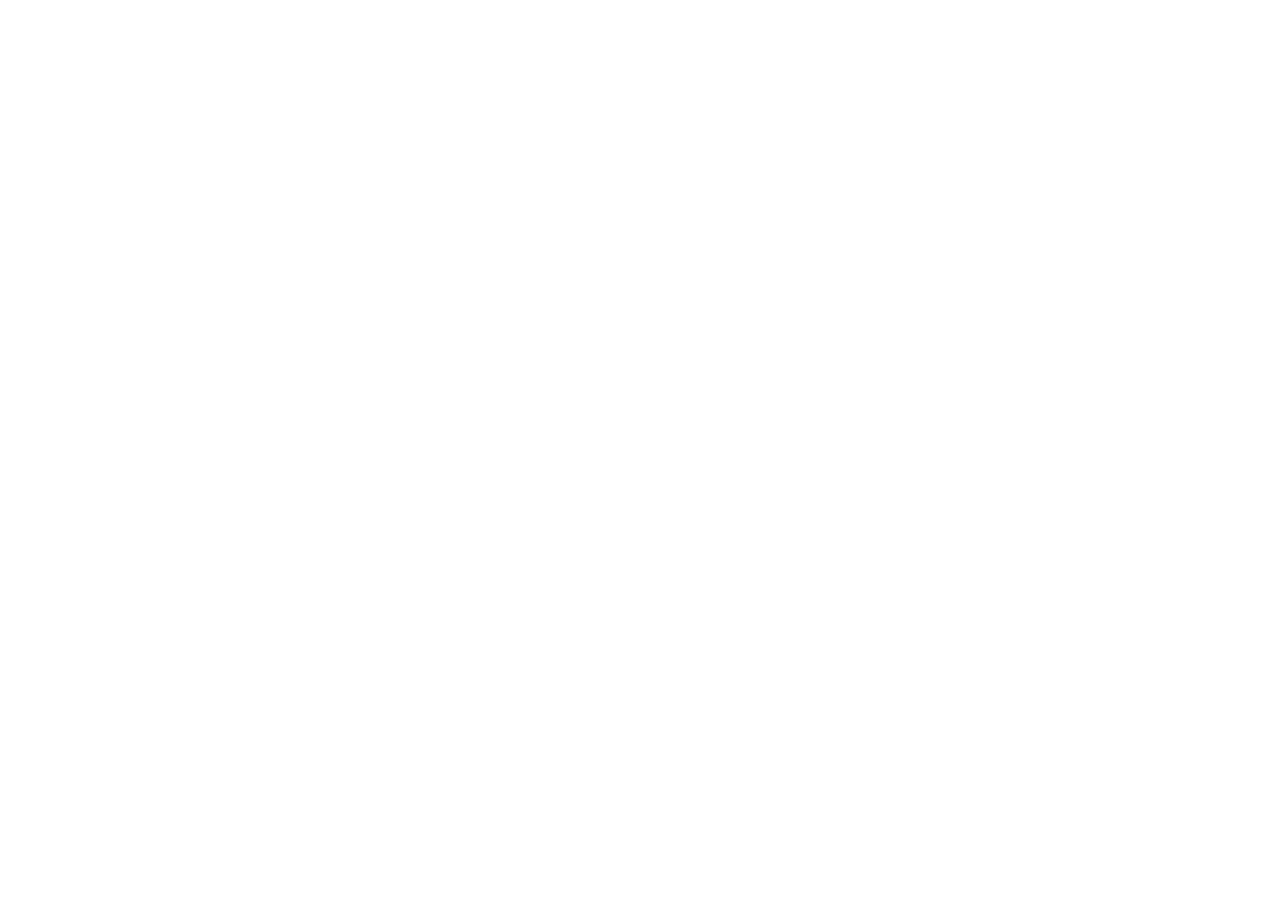
==== bonus 2/index.html @ e83457f0 "Creazione file bonus 2 con idea" ====
<!DOCTYPE html>
<html lang="en">
    <head>
        <meta charset="UTF-8">
        <meta http-equiv="X-UA-Compatible" content="IE=edge">
        <meta name="viewport" content="width=device-width, initial-scale=1.0">
        <title>12 Bool Bonus2</title>

        <link rel="stylesheet" href="css/debug.css">
        <link rel="stylesheet" href="css/common.css">
        <link rel="stylesheet" href="css/12boll.css">
        <link rel="stylesheet" href="css/style.css">
        <link rel="stylesheet" href="css/animation.css">
        <link rel="stylesheet" href="css/mediaquery.css">


    </head>
    <body>
        <main>
            <div class="container">
                <div class="row">
                    <div class="col-6">

                    </div>
                </div>
                

            </div> <!--fine container-->
        </main>
    </body>
</html>
---- bonus 2/css/debug.css ----
/* DEBUG  */

/* .debug */
---- bonus 2/css/common.css ----
/* RESET  */
*{
    padding: 0;
    margin: 0;
    box-sizing: border-box;
}
---- bonus 2/css/12boll.css ----
.container{
    max-width: 1170px;
    margin: 0 auto;
}
.container-full{
    max-width: 100%;
    width: 100%;
}

.row{
    display: flex;
    flex-direction: row;
    flex-wrap: wrap;
}

/* COL-EXTRA */
col{
    flex-grow: 1;
    flex-basis: 0;
    max-width: 100%;
}

/* RESET FRAMEWORK */
[class*="col-"]{
    flex: 0 0 auto;
}

/* COL*/

.col-1{
    flex-basis: calc((100% / 12) * 1);
    max-width: calc((100% / 12) * 1);
}
.col-2{
    flex-basis: calc((100% / 12) * 2);
    max-width: calc((100% / 12) * 2);
}
.col-3{
    flex-basis: calc((100% / 12) * 3);
    max-width: calc((100% / 12) * 3);
}
.col-4{
    flex-basis: calc((100% / 12) * 4);
    max-width: calc((100% / 12) * 4);
}
.col-5{
    flex-basis: calc((100% / 12) * 5);
    max-width: calc((100% / 12) * 5);
}
.col-6{
    flex-basis: calc((100% / 12) * 6);
    max-width: calc((100% / 12) * 6);
}
.col-7{
    flex-basis: calc((100% / 12) * 7);
    max-width: calc((100% / 12) * 7);
}
.col-8{
    flex-basis: calc((100% / 12) * 8);
    max-width: calc((100% / 12) * 8);
}
.col-9{
    flex-basis: calc((100% / 12) * 9);
    max-width: calc((100% / 12) * 9);
}
.col-10{
    flex-basis: calc((100% / 12) * 10);
    max-width: calc((100% / 12) * 10);
}
.col-11{
    flex-basis: calc((100% / 12) * 11);
    max-width: calc((100% / 12) * 11);
}
.col-12{
    flex-basis: calc((100% / 12) * 12);
    max-width: calc((100% / 12) * 12);
}


/* COL-OFFSET */

.col-offset-1{
    margin-left: calc((100% / 12) * 1);
}
.col-offset-2{
    margin-left: calc((100% / 12) * 2);
}
.col-offset-3{
    margin-left: calc((100% / 12) * 3);
}
.col-offset-4{
    margin-left: calc((100% / 12) * 4);
}
.col-offset-5{
    margin-left: calc((100% / 12) * 5);
}
.col-offset-6{
    margin-left: calc((100% / 12) * 6);
}
.col-offset-7{
    margin-left: calc((100% / 12) * 7);
}
.col-offset-8{
    margin-left: calc((100% / 12) * 8);
}
.col-offset-9{
    margin-left: calc((100% / 12) * 9);
}
.col-offset-10{
    margin-left: calc((100% / 12) * 10);
}
.col-offset-11{
    margin-left: calc((100% / 12) * 11);
}
.col-offset-12{
    margin-left: calc((100% / 12) * 12);
}

                /* MOBILE FIRST  */

/* RESPONSIVE EXTRA SMALL DEVICE (TELEFONI ANZIANOTTI) - xs */



.container-xs{
    max-width: 550px;
    margin: 0 auto;
}

/* COL*/

.col-xs-1{
    flex-basis: calc((100% / 12) * 1);
    max-width: calc((100% / 12) * 1);
}
.col-xs-2{
    flex-basis: calc((100% / 12) * 2);
    max-width: calc((100% / 12) * 2);
}
.col-xs-3{
    flex-basis: calc((100% / 12) * 3);
    max-width: calc((100% / 12) * 3);
}
.col-xs-4{
    flex-basis: calc((100% / 12) * 4);
    max-width: calc((100% / 12) * 4);
}
.col-xs-5{
    flex-basis: calc((100% / 12) * 5);
    max-width: calc((100% / 12) * 5);
}
.col-xs-6{
    flex-basis: calc((100% / 12) * 6);
    max-width: calc((100% / 12) * 6);
}
.col-xs-7{
    flex-basis: calc((100% / 12) * 7);
    max-width: calc((100% / 12) * 7);
}
.col-xs-8{
    flex-basis: calc((100% / 12) * 8);
    max-width: calc((100% / 12) * 8);
}
.col-xs-9{
    flex-basis: calc((100% / 12) * 9);
    max-width: calc((100% / 12) * 9);
}
.col-xs-10{
    flex-basis: calc((100% / 12) * 10);
    max-width: calc((100% / 12) * 10);
}
.col-xs-11{
    flex-basis: calc((100% / 12) * 11);
    max-width: calc((100% / 12) * 11);
}
.col-xs-12{
    flex-basis: calc((100% / 12) * 12);
    max-width: calc((100% / 12) * 12);
}


/* COL-OFFSET */

.col-xs-offset-1{
    margin-left: calc((100% / 12) * 1);
}
.col-xs-offset-2{
    margin-left: calc((100% / 12) * 2);
}
.col-xs-offset-3{
    margin-left: calc((100% / 12) * 3);
}
.col-xs-offset-4{
    margin-left: calc((100% / 12) * 4);
}
.col-xs-offset-5{
    margin-left: calc((100% / 12) * 5);
}
.col-xs-offset-6{
    margin-left: calc((100% / 12) * 6);
}
.col-xs-offset-7{
    margin-left: calc((100% / 12) * 7);
}
.col-xs-offset-8{
    margin-left: calc((100% / 12) * 8);
}
.col-xs-offset-9{
    margin-left: calc((100% / 12) * 9);
}
.col-xs-offset-10{
    margin-left: calc((100% / 12) * 10);
}
.col-xs-offset-11{
    margin-left: calc((100% / 12) * 11);
}
.col-xs-offset-12{
    margin-left: calc((100% / 12) * 12);
}



/* RESPONSIVE SMALL DEVICE (TELEFONI) - xm */



@media all and (min-width: 576px){
    .container-sm{
        max-width: 740px;
        margin: 0 auto;
    }

    /* COL*/

    .col-sm-1{
        flex-basis: calc((100% / 12) * 1);
        max-width: calc((100% / 12) * 1);
    }
    .col-sm-2{
        flex-basis: calc((100% / 12) * 2);
        max-width: calc((100% / 12) * 2);
    }
    .col-sm-3{
        flex-basis: calc((100% / 12) * 3);
        max-width: calc((100% / 12) * 3);
    }
    .col-sm-4{
        flex-basis: calc((100% / 12) * 4);
        max-width: calc((100% / 12) * 4);
    }
    .col-sm-5{
        flex-basis: calc((100% / 12) * 5);
        max-width: calc((100% / 12) * 5);
    }
    .col-sm-6{
        flex-basis: calc((100% / 12) * 6);
        max-width: calc((100% / 12) * 6);
    }
    .col-sm-7{
        flex-basis: calc((100% / 12) * 7);
        max-width: calc((100% / 12) * 7);
    }
    .col-sm-8{
        flex-basis: calc((100% / 12) * 8);
        max-width: calc((100% / 12) * 8);
    }
    .col-sm-9{
        flex-basis: calc((100% / 12) * 9);
        max-width: calc((100% / 12) * 9);
    }
    .col-sm-10{
        flex-basis: calc((100% / 12) * 10);
        max-width: calc((100% / 12) * 10);
    }
    .col-sm-11{
        flex-basis: calc((100% / 12) * 11);
        max-width: calc((100% / 12) * 11);
    }
    .col-sm-12{
        flex-basis: calc((100% / 12) * 12);
        max-width: calc((100% / 12) * 12);
    }


    /* COL-OFFSET */

    .col-sm-offset-1{
        margin-left: calc((100% / 12) * 1);
    }
    .col-sm-offset-2{
        margin-left: calc((100% / 12) * 2);
    }
    .col-sm-offset-3{
        margin-left: calc((100% / 12) * 3);
    }
    .col-sm-offset-4{
        margin-left: calc((100% / 12) * 4);
    }
    .col-sm-offset-5{
        margin-left: calc((100% / 12) * 5);
    }
    .col-sm-offset-6{
        margin-left: calc((100% / 12) * 6);
    }
    .col-sm-offset-7{
        margin-left: calc((100% / 12) * 7);
    }
    .col-sm-offset-8{
        margin-left: calc((100% / 12) * 8);
    }
    .col-sm-offset-9{
        margin-left: calc((100% / 12) * 9);
    }
    .col-sm-offset-10{
        margin-left: calc((100% / 12) * 10);
    }
    .col-sm-offset-11{
        margin-left: calc((100% / 12) * 11);
    }
    .col-sm-offset-12{
        margin-left: calc((100% / 12) * 12);
    }
}



/* RESPONSIVE MEDIUM DEVICE (TABLET) - md */



@media all and (min-width: 768px){
    .container-md{
        max-width: 970px;
        margin: 0 auto;
    }

    /* COL*/

    .col-md-1{
        flex-basis: calc((100% / 12) * 1);
        max-width: calc((100% / 12) * 1);
    }
    .col-md-2{
        flex-basis: calc((100% / 12) * 2);
        max-width: calc((100% / 12) * 2);
    }
    .col-md-3{
        flex-basis: calc((100% / 12) * 3);
        max-width: calc((100% / 12) * 3);
    }
    .col-md-4{
        flex-basis: calc((100% / 12) * 4);
        max-width: calc((100% / 12) * 4);
    }
    .col-md-5{
        flex-basis: calc((100% / 12) * 5);
        max-width: calc((100% / 12) * 5);
    }
    .col-md-6{
        flex-basis: calc((100% / 12) * 6);
        max-width: calc((100% / 12) * 6);
    }
    .col-md-7{
        flex-basis: calc((100% / 12) * 7);
        max-width: calc((100% / 12) * 7);
    }
    .col-md-8{
        flex-basis: calc((100% / 12) * 8);
        max-width: calc((100% / 12) * 8);
    }
    .col-md-9{
        flex-basis: calc((100% / 12) * 9);
        max-width: calc((100% / 12) * 9);
    }
    .col-md-10{
        flex-basis: calc((100% / 12) * 10);
        max-width: calc((100% / 12) * 10);
    }
    .col-md-11{
        flex-basis: calc((100% / 12) * 11);
        max-width: calc((100% / 12) * 11);
    }
    .col-md-12{
        flex-basis: calc((100% / 12) * 12);
        max-width: calc((100% / 12) * 12);
    }


    /* COL-OFFSET */

    .col-md-offset-1{
        margin-left: calc((100% / 12) * 1);
    }
    .col-md-offset-2{
        margin-left: calc((100% / 12) * 2);
    }
    .col-md-offset-3{
        margin-left: calc((100% / 12) * 3);
    }
    .col-md-offset-4{
        margin-left: calc((100% / 12) * 4);
    }
    .col-md-offset-5{
        margin-left: calc((100% / 12) * 5);
    }
    .col-md-offset-6{
        margin-left: calc((100% / 12) * 6);
    }
    .col-md-offset-7{
        margin-left: calc((100% / 12) * 7);
    }
    .col-md-offset-8{
        margin-left: calc((100% / 12) * 8);
    }
    .col-md-offset-9{
        margin-left: calc((100% / 12) * 9);
    }
    .col-md-offset-10{
        margin-left: calc((100% / 12) * 10);
    }
    .col-md-offset-11{
        margin-left: calc((100% / 12) * 11);
    }
    .col-md-offset-12{
        margin-left: calc((100% / 12) * 12);
    }
}



/* RESPONSIVE LARGE DEVICE (DESKTOP) - lg */



@media all and (min-width: 992px){
    .container-lg{
        max-width: 1200px;
        margin: 0 auto;
    }

    /* COL*/

    .col-lg-1{
        flex-basis: calc((100% / 12) * 1);
        max-width: calc((100% / 12) * 1);
    }
    .col-lg-2{
        flex-basis: calc((100% / 12) * 2);
        max-width: calc((100% / 12) * 2);
    }
    .col-lg-3{
        flex-basis: calc((100% / 12) * 3);
        max-width: calc((100% / 12) * 3);
    }
    .col-lg-4{
        flex-basis: calc((100% / 12) * 4);
        max-width: calc((100% / 12) * 4);
    }
    .col-lg-5{
        flex-basis: calc((100% / 12) * 5);
        max-width: calc((100% / 12) * 5);
    }
    .col-lg-6{
        flex-basis: calc((100% / 12) * 6);
        max-width: calc((100% / 12) * 6);
    }
    .col-lg-7{
        flex-basis: calc((100% / 12) * 7);
        max-width: calc((100% / 12) * 7);
    }
    .col-lg-8{
        flex-basis: calc((100% / 12) * 8);
        max-width: calc((100% / 12) * 8);
    }
    .col-lg-9{
        flex-basis: calc((100% / 12) * 9);
        max-width: calc((100% / 12) * 9);
    }
    .col-lg-10{
        flex-basis: calc((100% / 12) * 10);
        max-width: calc((100% / 12) * 10);
    }
    .col-lg-11{
        flex-basis: calc((100% / 12) * 11);
        max-width: calc((100% / 12) * 11);
    }
    .col-lg-12{
        flex-basis: calc((100% / 12) * 12);
        max-width: calc((100% / 12) * 12);
    }


    /* COL-OFFSET */

    .col-lg-offset-1{
        margin-left: calc((100% / 12) * 1);
    }
    .col-lg-offset-2{
        margin-left: calc((100% / 12) * 2);
    }
    .col-lg-offset-3{
        margin-left: calc((100% / 12) * 3);
    }
    .col-lg-offset-4{
        margin-left: calc((100% / 12) * 4);
    }
    .col-lg-offset-5{
        margin-left: calc((100% / 12) * 5);
    }
    .col-lg-offset-6{
        margin-left: calc((100% / 12) * 6);
    }
    .col-lg-offset-7{
        margin-left: calc((100% / 12) * 7);
    }
    .col-lg-offset-8{
        margin-left: calc((100% / 12) * 8);
    }
    .col-lg-offset-9{
        margin-left: calc((100% / 12) * 9);
    }
    .col-lg-offset-10{
        margin-left: calc((100% / 12) * 10);
    }
    .col-lg-offset-11{
        margin-left: calc((100% / 12) * 11);
    }
    .col-lg-offset-12{
        margin-left: calc((100% / 12) * 12);
    }
}
---- bonus 2/css/style.css ----
.box{
    background-color:#006CFA;
    width: 100%;
    min-height: 40px;
    border: 1px solid white;
    text-align: center;
    color: white;
    padding: 10px;
}
.box-maxi{
    background-color:#006CFA;
    width: 100%;
    min-height: 80px;
    border: 1px solid white;
    padding: 10px;
}

.box-nested{
    background-color:#00E164;
    width: 100%;
    border: 1px solid #006CFA;

    text-align: center;
    color: white;
    padding: 10px;
    font-size: 0.6rem;
}
---- bonus 2/css/mediaquery.css ----
/* FIRST MOBILE */

@media all and (min-width: 576px){

}

@media all and (min-width: 768px){

}

@media all and (min-width: 992px){
    
}
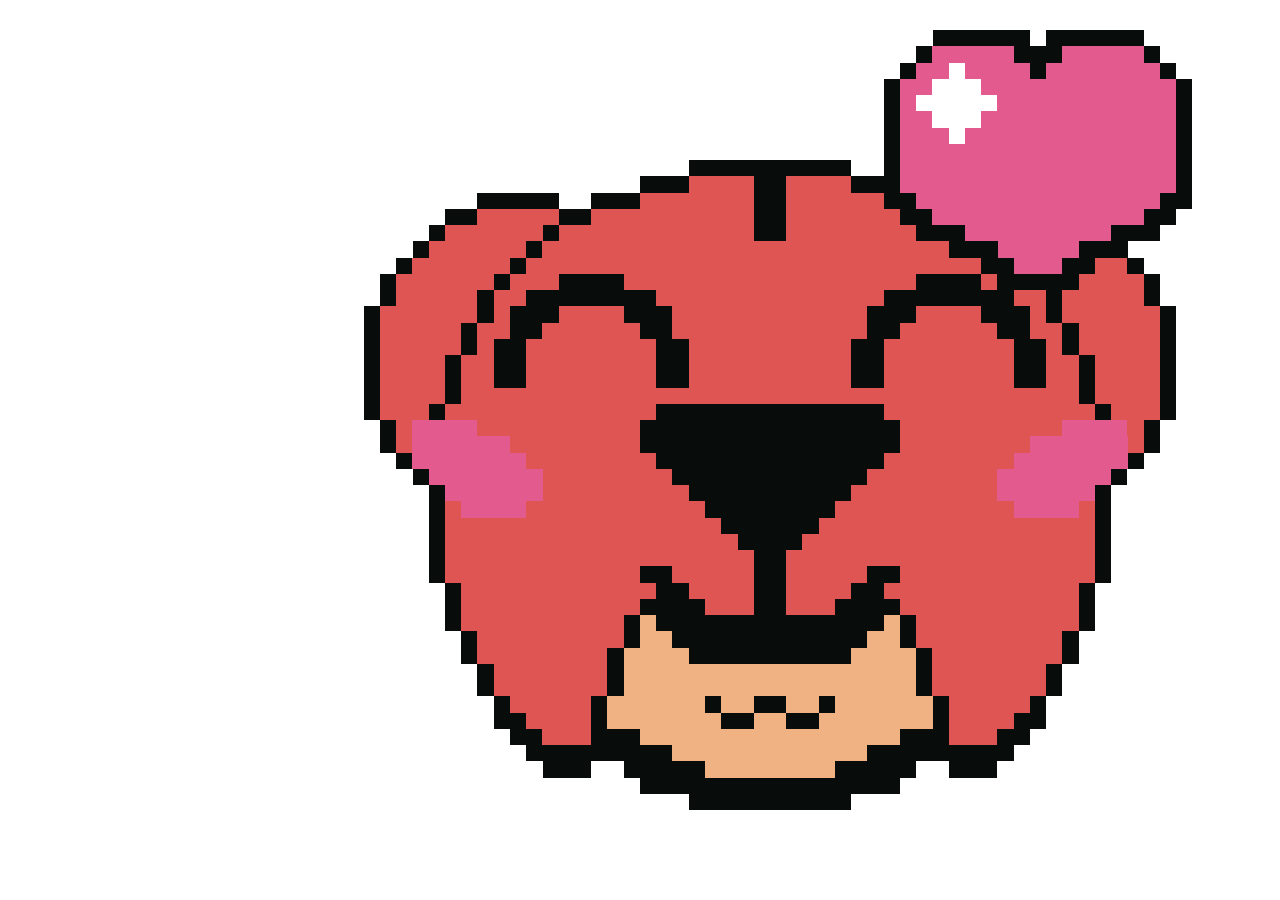
==== commit 58deb544: "Creazione Bonus 2" ====
--- a/bonus 2/index.html
+++ b/bonus 2/index.html
@@ -17,14 +17,2472 @@
     </head>
     <body>
         <main>
+            
             <div class="container">
-                <div class="row">
-                    <div class="col-6">
-
-                    </div>
-                </div>
-                
-
+                <!-- riga 1 -->
+                <div class="row">
+                    <!-- <div class="col-2"></div>
+                    <div class="col-2"></div>
+                    <div class="col-2"></div>
+                    <div class="col-2"></div> -->
+                    <div class="col-2 col-offset-8">
+                        <div class="row">
+                            <div class="col-6 col-offset-6">
+                                <div class="box-black"></div>
+                            </div>
+                        </div>
+                    </div>
+                    <div class="col-2">
+                        <div class="row">
+                            <div class="col-6 col-offset-1">
+                                <div class="box-black"></div>
+                            </div>
+                        </div>
+                    </div>
+                </div>
+                <!-- riga 2 -->
+                <div class="row">
+                    <!-- <div class="col-2"></div> -->
+                    <!-- <div class="col-2"></div>
+                    <div class="col-2"></div>
+                    <div class="col-2"></div> -->
+                    <div class="col-2 col-offset-8">
+                        <div class="row">
+                            <div class="col-1 col-offset-5">
+                                <div class="box-black"></div>
+                            </div>
+                            <div class="col-5">
+                                <div class="box-pink"></div>
+                            </div>
+                            <div class="col-1">
+                                <div class="box-black"></div>
+                            </div>
+                        </div>
+                    </div>
+                    <div class="col-2">
+                        <div class="row">
+                            <div class="col-2">
+                                <div class="box-black"></div>
+                            </div>
+                            <div class="col-5">
+                                <div class="box-pink"></div>
+                            </div>
+                            <div class="col-1">
+                                <div class="box-black"></div>
+                            </div>
+                        </div>
+                    </div>
+                </div>
+                <!-- riga 3 -->
+                <div class="row">
+                    <!-- <div class="col-2"></div> -->
+                    <!-- <div class="col-2"></div>
+                    <div class="col-2"></div>
+                    <div class="col-2"></div> -->
+                    <div class="col-2 col-offset-8">
+                        <div class="row">
+                            <div class="col-1 col-offset-4">
+                                <div class="box-black"></div>
+                            </div>
+                            <div class="col-2">
+                                <div class="box-pink"></div>
+                            </div>
+                            <div class="col-4 col-offset-1">
+                                <div class="box-pink"></div>
+                            </div>
+                        </div>
+                    </div>
+                    <div class="col-2">
+                        <div class="row">
+                            <div class="col-1">
+                                <div class="box-black"></div>
+                            </div>
+                            <div class="col-7">
+                                <div class="box-pink"></div>
+                            </div>
+                            <div class="col-1">
+                                <div class="box-black"></div>
+                            </div>
+                        </div>
+                    </div>
+                </div> 
+                <!-- riga 4 -->
+                <div class="row">
+                    <!-- <div class="col-2"></div> -->
+                    <!-- <div class="col-2"></div>
+                    <div class="col-2"></div>
+                    <div class="col-2"></div> -->
+                    <div class="col-2 col-offset-8">
+                        <div class="row">
+                            <div class="col-1 col-offset-3">
+                                <div class="box-black"></div>
+                            </div>
+                            <div class="col-2">
+                                <div class="box-pink"></div>
+                            </div>
+                            <div class="col-3 col-offset-3">
+                                <div class="box-pink"></div>
+                            </div>
+                        </div>
+                    </div>
+                    <div class="col-2">
+                        <div class="row">
+                            <div class="col-9">
+                                <div class="box-pink"></div>
+                            </div>
+                            <div class="col-1">
+                                <div class="box-black"></div>
+                            </div>
+                        </div>
+                    </div>
+                </div>  
+                <!-- riga 5 -->
+                <div class="row">
+                    <!-- <div class="col-2"></div> -->
+                    <!-- <div class="col-2"></div>
+                    <div class="col-2"></div>
+                    <div class="col-2"></div> -->
+                    <div class="col-2 col-offset-8">
+                        <div class="row">
+                            <div class="col-1 col-offset-3">
+                                <div class="box-black"></div>
+                            </div>
+                            <div class="col-1">
+                                <div class="box-pink"></div>
+                            </div>
+                            <div class="col-2 col-offset-5">
+                                <div class="box-pink"></div>
+                            </div>
+                        </div>
+                    </div>
+                    <div class="col-2">
+                        <div class="row">
+                            <div class="col-9">
+                                <div class="box-pink"></div>
+                            </div>
+                            <div class="col-1">
+                                <div class="box-black"></div>
+                            </div>
+                        </div>
+                    </div>
+                </div> 
+                <!-- riga 6 -->
+                <div class="row">
+                    <!-- <div class="col-2"></div> -->
+                    <!-- <div class="col-2"></div>
+                    <div class="col-2"></div>
+                    <div class="col-2"></div> -->
+                    <div class="col-2 col-offset-8">
+                        <div class="row">
+                            <div class="col-1 col-offset-3">
+                                <div class="box-black"></div>
+                            </div>
+                            <div class="col-2">
+                                <div class="box-pink"></div>
+                            </div>
+                            <div class="col-3 col-offset-3">
+                                <div class="box-pink"></div>
+                            </div>
+                        </div>
+                    </div>
+                    <div class="col-2">
+                        <div class="row">
+                            <div class="col-9">
+                                <div class="box-pink"></div>
+                            </div>
+                            <div class="col-1">
+                                <div class="box-black"></div>
+                            </div>
+                        </div>
+                    </div>
+                </div>   
+                <!-- riga 7 -->
+                <div class="row">
+                    <!-- <div class="col-2"></div> -->
+                    <!-- <div class="col-2"></div>
+                    <div class="col-2"></div>
+                    <div class="col-2"></div> -->
+                    <div class="col-2 col-offset-8">
+                        <div class="row">
+                            <div class="col-1 col-offset-3">
+                                <div class="box-black"></div>
+                            </div>
+                            <div class="col-3">
+                                <div class="box-pink"></div>
+                            </div>
+                            <div class="col-4 col-offset-1">
+                                <div class="box-pink"></div>
+                            </div>
+                        </div>
+                    </div>
+                    <div class="col-2">
+                        <div class="row">
+                            <div class="col-9">
+                                <div class="box-pink"></div>
+                            </div>
+                            <div class="col-1">
+                                <div class="box-black"></div>
+                            </div>
+                        </div>
+                    </div>
+                </div>
+                <!-- riga 8 -->
+                <div class="row">
+                    <!-- <div class="col-2"></div> -->
+                    <!-- <div class="col-2"></div>
+                    <div class="col-2"></div>
+                    <div class="col-2"></div> -->
+                    <div class="col-2 col-offset-8">
+                        <div class="row">
+                            <div class="col-1 col-offset-3">
+                                <div class="box-black"></div>
+                            </div>
+                            <div class="col-8">
+                                <div class="box-pink"></div>
+                            </div>
+                        </div>
+                    </div>
+                    <div class="col-2">
+                        <div class="row">
+                            <div class="col-9">
+                                <div class="box-pink"></div>
+                            </div>
+                            <div class="col-1">
+                                <div class="box-black"></div>
+                            </div>
+                        </div>
+                    </div>
+                </div>
+                <!-- riga 9 -->
+                <div class="row">
+                    <!-- <div class="col-2"></div> -->
+                    <!-- <div class="col-2"></div>
+                    <div class="col-2"></div> -->
+                    <div class="col-2 col-offset-6">
+                        <div class="row">
+                            <div class="col-9 col-offset-3">
+                                <div class="box-black"></div>
+                            </div>
+                        </div>
+                    </div>
+                    <div class="col-2">
+                        <div class="row">
+                            <div class="col-1">
+                                <div class="box-black"></div>
+                            </div>
+                            <div class="col-1 col-offset-2">
+                                <div class="box-black"></div>
+                            </div>
+                            <div class="col-8">
+                                <div class="box-pink"></div>
+                            </div>
+                        </div>
+                    </div>
+                    <div class="col-2">
+                        <div class="row">
+                            <div class="col-9">
+                                <div class="box-pink"></div>
+                            </div>
+                            <div class="col-1">
+                                <div class="box-black"></div>
+                            </div>
+                        </div>
+                    </div>
+                </div>
+                <!-- riga 10 -->
+                <div class="row">
+                    <!-- <div class="col-2"></div> -->
+                    <!-- <div class="col-2"></div>
+                    <div class="col-2"></div> -->
+                    <div class="col-2 col-offset-6">
+                        <div class="row">
+                            <div class="col-3">
+                                <div class="box-black"></div>
+                            </div>
+                            <div class="col-4">
+                                <div class="box-orange"></div>
+                            </div>
+                            <div class="col-2">
+                                <div class="box-black"></div>
+                            </div>
+                            <div class="col-3">
+                                <div class="box-orange"></div>
+                            </div>
+                            
+                        </div>
+                    </div>
+                    <div class="col-2">
+                        <div class="row">
+                            <div class="col-1">
+                                <div class="box-orange"></div>
+                            </div>
+                            <div class="col-3">
+                                <div class="box-black"></div>
+                            </div>
+                            <div class="col-8">
+                                <div class="box-pink"></div>
+                            </div>
+                        </div>
+                    </div>
+                    <div class="col-2">
+                        <div class="row">
+                            <div class="col-9">
+                                <div class="box-pink"></div>
+                            </div>
+                            <div class="col-1">
+                                <div class="box-black"></div>
+                            </div>
+                        </div>
+                    </div>
+                </div>
+                <!-- riga 11 -->
+                <div class="row">
+                    <!-- <div class="col-2"></div> -->
+                    <!-- <div class="col-2"></div> -->
+                    <div class="col-2  col-offset-4">
+                        <div class="row">
+                            <div class="col-5 col-offset-2">
+                                <div class="box-black"></div>
+                            </div>
+                            <div class="col-3 col-offset-2">
+                                <div class="box-black"></div>
+                            </div>
+                        </div>
+                    </div>
+                    <div class="col-2">
+                        <div class="row">
+                            <div class="col-7">
+                                <div class="box-orange"></div>
+                            </div>
+                            <div class="col-2">
+                                <div class="box-black"></div>
+                            </div>
+                            <div class="col-3">
+                                <div class="box-orange"></div>
+                            </div>
+                        </div>
+                    </div>
+                    <div class="col-2">
+                        <div class="row">
+                            <div class="col-3">
+                                <div class="box-orange"></div>
+                            </div>
+                            <div class="col-2">
+                                <div class="box-black"></div>
+                            </div>
+                            <div class="col-7">
+                                <div class="box-pink"></div>
+                            </div>
+                        </div>
+                    </div>
+                    <div class="col-2">
+                        <div class="row">
+                            <div class="col-8">
+                                <div class="box-pink"></div>
+                            </div>
+                            <div class="col-2">
+                                <div class="box-black"></div>
+                            </div>
+                        </div>
+                    </div>
+                </div>
+                <!-- riga 12 -->
+                <div class="row">
+                    <!-- <div class="col-2"></div> -->
+                    <!-- <div class="col-2"></div> -->
+                    <div class="col-2  col-offset-4">
+                        <div class="row">
+                            <div class="col-2">
+                                <div class="box-black"></div>
+                            </div>
+                            <div class="col-5">
+                                <div class="box-orange"></div>
+                            </div>
+                            <div class="col-2">
+                                <div class="box-black"></div>
+                            </div>
+                            <div class="col-3">
+                                <div class="box-orange"></div>
+                            </div>
+                        </div>
+                    </div>
+                    <div class="col-2">
+                        <div class="row">
+                            <div class="col-7">
+                                <div class="box-orange"></div>
+                            </div>
+                            <div class="col-2">
+                                <div class="box-black"></div>
+                            </div>
+                            <div class="col-3">
+                                <div class="box-orange"></div>
+                            </div>
+                        </div>
+                    </div>
+                    <div class="col-2">
+                        <div class="row">
+                            <div class="col-4">
+                                <div class="box-orange"></div>
+                            </div>
+                            <div class="col-2">
+                                <div class="box-black"></div>
+                            </div>
+                            <div class="col-6">
+                                <div class="box-pink"></div>
+                            </div>
+                        </div>
+                    </div>
+                    <div class="col-2">
+                        <div class="row">
+                            <div class="col-7">
+                                <div class="box-pink"></div>
+                            </div>
+                            <div class="col-2">
+                                <div class="box-black"></div>
+                            </div>
+                        </div>
+                    </div>
+                </div>
+                <!-- riga 13 -->
+                <div class="row">
+                    <!-- <div class="col-2"></div> -->
+                    <div class="col-2  col-offset-2">
+                        <div class="row">
+                            <div class="col-1 col-offset-11">
+                                <div class="box-black"></div>
+                            </div>
+                        </div>
+                    </div>
+                    <div class="col-2">
+                        <div class="row">
+                            <div class="col-6">
+                                <div class="box-orange"></div>
+                            </div>
+                            <div class="col-1">
+                                <div class="box-black"></div>
+                            </div>
+                            <div class="col-5">
+                                <div class="box-orange"></div>
+                            </div>
+                        </div>
+                    </div>
+                    <div class="col-2">
+                        <div class="row">
+                            <div class="col-7">
+                                <div class="box-orange"></div>
+                            </div>
+                            <div class="col-2">
+                                <div class="box-black"></div>
+                            </div>
+                            <div class="col-3">
+                                <div class="box-orange"></div>
+                            </div>
+                        </div>
+                    </div>
+                    <div class="col-2">
+                        <div class="row">
+                            <div class="col-5">
+                                <div class="box-orange"></div>
+                            </div>
+                            <div class="col-3">
+                                <div class="box-black"></div>
+                            </div>
+                            <div class="col-4">
+                                <div class="box-pink"></div>
+                            </div>
+                        </div>
+                    </div>
+                    <div class="col-2">
+                        <div class="row">
+                            <div class="col-5">
+                                <div class="box-pink"></div>
+                            </div>
+                            <div class="col-3">
+                                <div class="box-black"></div>
+                            </div>
+                        </div>
+                    </div>
+                </div>
+                <!-- riga 14 -->
+                <div class="row">
+                    <!-- <div class="col-2"></div> -->
+                    <div class="col-2  col-offset-2">
+                        <div class="row">
+                            <div class="col-1 col-offset-10">
+                                <div class="box-black"></div>
+                            </div>
+                            <div class="col-1">
+                                <div class="box-orange"></div>
+                            </div>
+                        </div>
+                    </div>
+                    <div class="col-2">
+                        <div class="row">
+                            <div class="col-5">
+                                <div class="box-orange"></div>
+                            </div>
+                            <div class="col-1">
+                                <div class="box-black"></div>
+                            </div>
+                            <div class="col-6">
+                                <div class="box-orange"></div>
+                            </div>
+                        </div>
+                    </div>
+                    <div class="col-2">
+                        <div class="row">
+                            <div class="col-12">
+                                <div class="box-orange"></div>
+                            </div>
+                        </div>
+                    </div>
+                    <div class="col-2">
+                        <div class="row">
+                            <div class="col-7">
+                                <div class="box-orange"></div>
+                            </div>
+                            <div class="col-3">
+                                <div class="box-black"></div>
+                            </div>
+                            <div class="col-2">
+                                <div class="box-pink"></div>
+                            </div>
+                        </div>
+                    </div>
+                    <div class="col-2">
+                        <div class="row">
+                            <div class="col-3">
+                                <div class="box-pink"></div>
+                            </div>
+                            <div class="col-3">
+                                <div class="box-black"></div>
+                            </div>
+                        </div>
+                    </div>
+                </div>
+                <!-- riga 15 -->
+                <div class="row">
+                    <!-- <div class="col-2"></div> -->
+                    <div class="col-2  col-offset-2">
+                        <div class="row">
+                            <div class="col-1 col-offset-9">
+                                <div class="box-black"></div>
+                            </div>
+                            <div class="col-2">
+                                <div class="box-orange"></div>
+                            </div>
+                        </div>
+                    </div>
+                    <div class="col-2">
+                        <div class="row">
+                            <div class="col-4">
+                                <div class="box-orange"></div>
+                            </div>
+                            <div class="col-1">
+                                <div class="box-black"></div>
+                            </div>
+                            <div class="col-7">
+                                <div class="box-orange"></div>
+                            </div>
+                        </div>
+                    </div>
+                    <div class="col-2">
+                        <div class="row">
+                            <div class="col-12">
+                                <div class="box-orange"></div>
+                            </div>
+                        </div>
+                    </div>
+                    <div class="col-2">
+                        <div class="row">
+                            <div class="col-9">
+                                <div class="box-orange"></div>
+                            </div>
+                            <div class="col-2">
+                                <div class="box-black"></div>
+                            </div>
+                            <div class="col-1">
+                                <div class="box-pink"></div>
+                            </div>
+                        </div>
+                    </div>
+                    <div class="col-2">
+                        <div class="row">
+                            <div class="col-2">
+                                <div class="box-pink"></div>
+                            </div>
+                            <div class="col-2">
+                                <div class="box-black"></div>
+                            </div>
+                            <div class="col-2">
+                                <div class="box-orange"></div>
+                            </div>
+                            <div class="col-1">
+                                <div class="box-black"></div>
+                            </div>
+                        </div>
+                    </div>
+                </div>
+                <!-- riga 16 -->
+                <div class="row">
+                    <!-- <div class="col-2"></div> -->
+                    <div class="col-2  col-offset-2">
+                        <div class="row">
+                            <div class="col-1 col-offset-8">
+                                <div class="box-black"></div>
+                            </div>
+                            <div class="col-3">
+                                <div class="box-orange"></div>
+                            </div>
+                        </div>
+                    </div>
+                    <div class="col-2">
+                        <div class="row">
+                            <div class="col-3">
+                                <div class="box-orange"></div>
+                            </div>
+                            <div class="col-1">
+                                <div class="box-black"></div>
+                            </div>
+                            <div class="col-3">
+                                <div class="box-orange"></div>
+                            </div>
+                            <div class="col-4">
+                                <div class="box-black"></div>
+                            </div>
+                            <div class="col-1">
+                                <div class="box-orange"></div>
+                            </div>
+                        </div>
+                    </div>
+                    <div class="col-2">
+                        <div class="row">
+                            <div class="col-12">
+                                <div class="box-orange"></div>
+                            </div>
+                        </div>
+                    </div>
+                    <div class="col-2">
+                        <div class="row">
+                            <div class="col-5">
+                                <div class="box-orange"></div>
+                            </div>
+                            <div class="col-4">
+                                <div class="box-black"></div>
+                            </div>
+                            <div class="col-1">
+                                <div class="box-orange"></div>
+                            </div>
+                            <div class="col-2">
+                                <div class="box-black"></div>
+                            </div>
+                        </div>
+                    </div>
+                    <div class="col-2">
+                        <div class="row">
+                            <div class="col-3">
+                                <div class="box-black"></div>
+                            </div>
+                            <div class="col-4">
+                                <div class="box-orange"></div>
+                            </div>
+                            <div class="col-1">
+                                <div class="box-black"></div>
+                            </div>
+                        </div>
+                    </div>
+                </div>
+                <!-- riga 17 -->
+                <div class="row">
+                    <!-- <div class="col-2"></div> -->
+                    <div class="col-2  col-offset-2">
+                        <div class="row">
+                            <div class="col-1 col-offset-8">
+                                <div class="box-black"></div>
+                            </div>
+                            <div class="col-3">
+                                <div class="box-orange"></div>
+                            </div>
+                        </div>
+                    </div>
+                    <div class="col-2">
+                        <div class="row">
+                            <div class="col-2">
+                                <div class="box-orange"></div>
+                            </div>
+                            <div class="col-1">
+                                <div class="box-black"></div>
+                            </div>
+                            <div class="col-2">
+                                <div class="box-orange"></div>
+                            </div>
+                            <div class="col-7">
+                                <div class="box-black"></div>
+                            </div>
+                        </div>
+                    </div>
+                    <div class="col-2">
+                        <div class="row">
+                            <div class="col-1">
+                                <div class="box-black"></div>
+                            </div>
+                            <div class="col-11">
+                                <div class="box-orange"></div>
+                            </div>
+                        </div>
+                    </div>
+                    <div class="col-2">
+                        <div class="row">
+                            <div class="col-3">
+                                <div class="box-orange"></div>
+                            </div>
+                            <div class="col-8">
+                                <div class="box-black"></div>
+                            </div>
+                            <div class="col-1">
+                                <div class="box-orange"></div>
+                            </div>
+                        </div>
+                    </div>
+                    <div class="col-2">
+                        <div class="row">
+                            <div class="col-1">
+                                <div class="box-orange"></div>
+                            </div>
+                            <div class="col-1">
+                                <div class="box-black"></div>
+                            </div>
+                            <div class="col-5">
+                                <div class="box-orange"></div>
+                            </div>
+                            <div class="col-1">
+                                <div class="box-black"></div>
+                            </div>
+                        </div>
+                    </div>
+                </div>
+                <!-- riga 18 -->
+                <div class="row">
+                    <!-- <div class="col-2"></div> -->
+                    <div class="col-2  col-offset-2">
+                        <div class="row">
+                            <div class="col-1 col-offset-7">
+                                <div class="box-black"></div>
+                            </div>
+                            <div class="col-4">
+                                <div class="box-orange"></div>
+                            </div>
+                        </div>
+                    </div>
+                    <div class="col-2">
+                        <div class="row">
+                            <div class="col-2">
+                                <div class="box-orange"></div>
+                            </div>
+                            <div class="col-1">
+                                <div class="box-black"></div>
+                            </div>
+                            <div class="col-1">
+                                <div class="box-orange"></div>
+                            </div>
+                            <div class="col-3">
+                                <div class="box-black"></div>
+                            </div>
+                            <div class="col-4">
+                                <div class="box-orange"></div>
+                            </div>
+                            <div class="col-1">
+                                <div class="box-black"></div>
+                            </div>
+                        </div>
+                    </div>
+                    <div class="col-2">
+                        <div class="row">
+                            <div class="col-2">
+                                <div class="box-black"></div>
+                            </div>
+                            <div class="col-10">
+                                <div class="box-orange"></div>
+                            </div>
+                        </div>
+                    </div>
+                    <div class="col-2">
+                        <div class="row">
+                            <div class="col-2">
+                                <div class="box-orange"></div>
+                            </div>
+                            <div class="col-3">
+                                <div class="box-black"></div>
+                            </div>
+                            <div class="col-4">
+                                <div class="box-orange"></div>
+                            </div>
+                            <div class="col-3">
+                                <div class="box-black"></div>
+                            </div>
+                        </div>
+                    </div>
+                    <div class="col-2">
+                        <div class="row">
+                            <div class="col-1">
+                                <div class="box-orange"></div>
+                            </div>
+                            <div class="col-1">
+                                <div class="box-black"></div>
+                            </div>
+                            <div class="col-6">
+                                <div class="box-orange"></div>
+                            </div>
+                            <div class="col-1">
+                                <div class="box-black"></div>
+                            </div>
+                        </div>
+                    </div>
+                </div>
+                <!-- riga 19 -->
+                <div class="row">
+                    <!-- <div class="col-2"></div> -->
+                    <div class="col-2  col-offset-2">
+                        <div class="row">
+                            <div class="col-1 col-offset-7">
+                                <div class="box-black"></div>
+                            </div>
+                            <div class="col-4">
+                                <div class="box-orange"></div>
+                            </div>
+                        </div>
+                    </div>
+                    <div class="col-2">
+                        <div class="row">
+                            <div class="col-1">
+                                <div class="box-orange"></div>
+                            </div>
+                            <div class="col-1">
+                                <div class="box-black"></div>
+                            </div>
+                            <div class="col-2">
+                                <div class="box-orange"></div>
+                            </div>
+                            <div class="col-2">
+                                <div class="box-black"></div>
+                            </div>
+                            <div class="col-6">
+                                <div class="box-orange"></div>
+                            </div>
+                        </div>
+                    </div>
+                    <div class="col-2">
+                        <div class="row">
+                            <div class="col-2">
+                                <div class="box-black"></div>
+                            </div>
+                            <div class="col-10">
+                                <div class="box-orange"></div>
+                            </div>
+                        </div>
+                    </div>
+                    <div class="col-2">
+                        <div class="row">
+                            <div class="col-2">
+                                <div class="box-orange"></div>
+                            </div>
+                            <div class="col-2">
+                                <div class="box-black"></div>
+                            </div>
+                            <div class="col-6">
+                                <div class="box-orange"></div>
+                            </div>
+                            <div class="col-2">
+                                <div class="box-black"></div>
+                            </div>
+                        </div>
+                    </div>
+                    <div class="col-2">
+                        <div class="row">
+                            <div class="col-2">
+                                <div class="box-orange"></div>
+                            </div>
+                            <div class="col-1">
+                                <div class="box-black"></div>
+                            </div>
+                            <div class="col-5">
+                                <div class="box-orange"></div>
+                            </div>
+                            <div class="col-1">
+                                <div class="box-black"></div>
+                            </div>
+                        </div>
+                    </div>
+                </div>
+                <!-- riga 20 -->
+                <div class="row">
+                    <!-- <div class="col-2"></div> -->
+                    <div class="col-2  col-offset-2">
+                        <div class="row">
+                            <div class="col-1 col-offset-7">
+                                <div class="box-black"></div>
+                            </div>
+                            <div class="col-4">
+                                <div class="box-orange"></div>
+                            </div>
+                        </div>
+                    </div>
+                    <div class="col-2">
+                        <div class="row">
+                            <div class="col-1">
+                                <div class="box-orange"></div>
+                            </div>
+                            <div class="col-1">
+                                <div class="box-black"></div>
+                            </div>
+                            <div class="col-1">
+                                <div class="box-orange"></div>
+                            </div>
+                            <div class="col-2">
+                                <div class="box-black"></div>
+                            </div>
+                            <div class="col-7">
+                                <div class="box-orange"></div>
+                            </div>
+                        </div>
+                    </div>
+                    <div class="col-2">
+                        <div class="row">
+                            <div class="col-1">
+                                <div class="box-orange"></div>
+                            </div>
+                            <div class="col-2">
+                                <div class="box-black"></div>
+                            </div>
+                            <div class="col-9">
+                                <div class="box-orange"></div>
+                            </div>
+                        </div>
+                    </div>
+                    <div class="col-2">
+                        <div class="row">
+                            <div class="col-1">
+                                <div class="box-orange"></div>
+                            </div>
+                            <div class="col-2">
+                                <div class="box-black"></div>
+                            </div>
+                            <div class="col-8">
+                                <div class="box-orange"></div>
+                            </div>
+                            <div class="col-1">
+                                <div class="box-black"></div>
+                            </div>
+                        </div>
+                    </div>
+                    <div class="col-2">
+                        <div class="row">
+                            <div class="col-1">
+                                <div class="box-black"></div>
+                            </div>
+                            <div class="col-1">
+                                <div class="box-orange"></div>
+                            </div>
+                            <div class="col-1">
+                                <div class="box-black"></div>
+                            </div>
+                            <div class="col-5">
+                                <div class="box-orange"></div>
+                            </div>
+                            <div class="col-1">
+                                <div class="box-black"></div>
+                            </div>
+                        </div>
+                    </div>
+                </div>
+                <!-- riga 21 -->
+                <div class="row">
+                    <!-- <div class="col-2"></div> -->
+                    <div class="col-2  col-offset-2">
+                        <div class="row">
+                            <div class="col-1 col-offset-7">
+                                <div class="box-black"></div>
+                            </div>
+                            <div class="col-4">
+                                <div class="box-orange"></div>
+                            </div>
+                        </div>
+                    </div>
+                    <div class="col-2">
+                        <div class="row">
+                            <div class="col-1">
+                                <div class="box-black"></div>
+                            </div>
+                            <div class="col-2">
+                                <div class="box-orange"></div>
+                            </div>
+                            <div class="col-2">
+                                <div class="box-black"></div>
+                            </div>
+                            <div class="col-7">
+                                <div class="box-orange"></div>
+                            </div>
+                        </div>
+                    </div>
+                    <div class="col-2">
+                        <div class="row">
+                            <div class="col-1">
+                                <div class="box-orange"></div>
+                            </div>
+                            <div class="col-2">
+                                <div class="box-black"></div>
+                            </div>
+                            <div class="col-9">
+                                <div class="box-orange"></div>
+                            </div>
+                        </div>
+                    </div>
+                    <div class="col-2">
+                        <div class="row">
+                            <div class="col-1">
+                                <div class="box-orange"></div>
+                            </div>
+                            <div class="col-2">
+                                <div class="box-black"></div>
+                            </div>
+                            <div class="col-8">
+                                <div class="box-orange"></div>
+                            </div>
+                            <div class="col-1">
+                                <div class="box-black"></div>
+                            </div>
+                        </div>
+                    </div>
+                    <div class="col-2">
+                        <div class="row">
+                            <div class="col-1">
+                                <div class="box-black"></div>
+                            </div>
+                            <div class="col-2">
+                                <div class="box-orange"></div>
+                            </div>
+                            <div class="col-1">
+                                <div class="box-black"></div>
+                            </div>
+                            <div class="col-4">
+                                <div class="box-orange"></div>
+                            </div>
+                            <div class="col-1">
+                                <div class="box-black"></div>
+                            </div>
+                        </div>
+                    </div>
+                </div>
+                <!-- riga 22 -->
+                <div class="row">
+                    <!-- <div class="col-2"></div> -->
+                    <div class="col-2  col-offset-2">
+                        <div class="row">
+                            <div class="col-1 col-offset-7">
+                                <div class="box-black"></div>
+                            </div>
+                            <div class="col-4">
+                                <div class="box-orange"></div>
+                            </div>
+                        </div>
+                    </div>
+                    <div class="col-2">
+                        <div class="row">
+                            <div class="col-1">
+                                <div class="box-black"></div>
+                            </div>
+                            <div class="col-2">
+                                <div class="box-orange"></div>
+                            </div>
+                            <div class="col-2">
+                                <div class="box-black"></div>
+                            </div>
+                            <div class="col-7">
+                                <div class="box-orange"></div>
+                            </div>
+                        </div>
+                    </div>
+                    <div class="col-2">
+                        <div class="row">
+                            <div class="col-1">
+                                <div class="box-orange"></div>
+                            </div>
+                            <div class="col-2">
+                                <div class="box-black"></div>
+                            </div>
+                            <div class="col-9">
+                                <div class="box-orange"></div>
+                            </div>
+                        </div>
+                    </div>
+                    <div class="col-2">
+                        <div class="row">
+                            <div class="col-1">
+                                <div class="box-orange"></div>
+                            </div>
+                            <div class="col-2">
+                                <div class="box-black"></div>
+                            </div>
+                            <div class="col-8">
+                                <div class="box-orange"></div>
+                            </div>
+                            <div class="col-1">
+                                <div class="box-black"></div>
+                            </div>
+                        </div>
+                    </div>
+                    <div class="col-2">
+                        <div class="row">
+                            <div class="col-1">
+                                <div class="box-black"></div>
+                            </div>
+                            <div class="col-2">
+                                <div class="box-orange"></div>
+                            </div>
+                            <div class="col-1">
+                                <div class="box-black"></div>
+                            </div>
+                            <div class="col-4">
+                                <div class="box-orange"></div>
+                            </div>
+                            <div class="col-1">
+                                <div class="box-black"></div>
+                            </div>
+                        </div>
+                    </div>
+                </div>
+                <!-- riga 23 -->
+                <div class="row">
+                    <!-- <div class="col-2"></div> -->
+                    <div class="col-2  col-offset-2">
+                        <div class="row">
+                            <div class="col-1 col-offset-7">
+                                <div class="box-black"></div>
+                            </div>
+                            <div class="col-4">
+                                <div class="box-orange"></div>
+                            </div>
+                        </div>
+                    </div>
+                    <div class="col-2">
+                        <div class="row">
+                            <div class="col-1">
+                                <div class="box-black"></div>
+                            </div>
+                            <div class="col-11">
+                                <div class="box-orange"></div>
+                            </div>
+                        </div>
+                    </div>
+                    <div class="col-2">
+                        <div class="row">
+                            <div class="col-12">
+                                <div class="box-orange"></div>
+                            </div>
+                        </div>
+                    </div>
+                    <div class="col-2">
+                        <div class="row">
+                            <div class="col-12">
+                                <div class="box-orange"></div>
+                            </div>
+                        </div>
+                    </div>
+                    <div class="col-2">
+                        <div class="row">
+                            <div class="col-3">
+                                <div class="box-orange"></div>
+                            </div>
+                            <div class="col-1">
+                                <div class="box-black"></div>
+                            </div>
+                            <div class="col-4">
+                                <div class="box-orange"></div>
+                            </div>
+                            <div class="col-1">
+                                <div class="box-black"></div>
+                            </div>
+                        </div>
+                    </div>
+                </div>
+                <!-- riga 24 -->
+                <div class="row">
+                    <!-- <div class="col-2"></div> -->
+                    <div class="col-2  col-offset-2">
+                        <div class="row">
+                            <div class="col-1 col-offset-7">
+                                <div class="box-black"></div>
+                            </div>
+                            <div class="col-3">
+                                <div class="box-orange"></div>
+                            </div>
+                            <div class="col-1">
+                                <div class="box-black"></div>
+                            </div>
+                        </div>
+                    </div>
+                    <div class="col-2">
+                        <div class="row">
+                            <div class="col-12">
+                                <div class="box-orange"></div>
+                            </div>
+                        </div>
+                    </div>
+                    <div class="col-2">
+                        <div class="row">
+                            <div class="col-1">
+                                <div class="box-orange"></div>
+                            </div>
+                            <div class="col-11">
+                                <div class="box-black"></div>
+                            </div>
+                        </div>
+                    </div>
+                    <div class="col-2">
+                        <div class="row">
+                            <div class="col-3">
+                                <div class="box-black"></div>
+                            </div>
+                            <div class="col-9">
+                                <div class="box-orange"></div>
+                            </div>
+                        </div>
+                    </div>
+                    <div class="col-2">
+                        <div class="row">
+                            <div class="col-4">
+                                <div class="box-orange"></div>
+                            </div>
+                            <div class="col-1">
+                                <div class="box-black"></div>
+                            </div>
+                            <div class="col-3">
+                                <div class="box-orange"></div>
+                            </div>
+                            <div class="col-1">
+                                <div class="box-black"></div>
+                            </div>
+                        </div>
+                    </div>
+                </div>
+                <!-- riga 25 -->
+                <div class="row">
+                    <!-- <div class="col-2"></div> -->
+                    <div class="col-2  col-offset-2">               <!--colonna 1-->
+                        <div class="row">
+                            <div class="col-1 col-offset-8">
+                                <div class="box-black"></div>
+                            </div>
+                            <div class="col-1">
+                                <div class="box-orange"></div>
+                            </div>
+                            <div class="col-2">
+                                <div class="box-rosa"></div>
+                            </div>
+                        </div>
+                    </div>
+                    <div class="col-2">                             <!--colonna 2-->
+                        <div class="row">
+                            <div class="col-2">
+                                <div class="box-rosa"></div>
+                            </div>
+                            <div class="col-10">
+                                <div class="box-orange"></div>
+                            </div>
+                        </div>
+                    </div>
+                    <div class="col-2">                             <!--colonna 3-->
+                        <div class="row">
+                            <div class="col-12">
+                                <div class="box-black"></div>
+                            </div>
+                        </div>
+                    </div>
+                    <div class="col-2">                             <!--colonna 4-->
+                        <div class="row">
+                            <div class="col-4">
+                                <div class="box-black"></div>
+                            </div>
+                            <div class="col-8">
+                                <div class="box-orange"></div>
+                            </div>
+                        </div>
+                    </div>
+                    <div class="col-2">                             <!--colonna 5-->
+                        <div class="row">
+                            <div class="col-2">
+                                <div class="box-orange"></div>
+                            </div>
+                            <div class="col-4">
+                                <div class="box-rosa"></div>
+                            </div>
+                            <div class="col-1">
+                                <div class="box-orange"></div>
+                            </div>
+                            <div class="col-1">
+                                <div class="box-black"></div>
+                            </div>
+                        </div>
+                    </div>
+                </div>
+                <!-- riga 26 -->
+                <div class="row">
+                    <!-- <div class="col-2"></div> -->
+                    <div class="col-2  col-offset-2">               <!--colonna 1-->
+                        <div class="row">
+                            <div class="col-1 col-offset-8">
+                                <div class="box-black"></div>
+                            </div>
+                            <div class="col-1">
+                                <div class="box-orange"></div>
+                            </div>
+                            <div class="col-2">
+                                <div class="box-rosa"></div>
+                            </div>
+                        </div>
+                    </div>
+                    <div class="col-2">                             <!--colonna 2-->
+                        <div class="row">
+                            <div class="col-4">
+                                <div class="box-rosa"></div>
+                            </div>
+                            <div class="col-8">
+                                <div class="box-orange"></div>
+                            </div>
+                        </div>
+                    </div>
+                    <div class="col-2">                             <!--colonna 3-->
+                        <div class="row">
+                            <div class="col-12">
+                                <div class="box-black"></div>
+                            </div>
+                        </div>
+                    </div>
+                    <div class="col-2">                             <!--colonna 4-->
+                        <div class="row">
+                            <div class="col-4">
+                                <div class="box-black"></div>
+                            </div>
+                            <div class="col-8">
+                                <div class="box-orange"></div>
+                            </div>
+                        </div>
+                    </div>
+                    <div class="col-2">                             <!--colonna 5-->
+                        <div class="row">
+                            <div class="col-6">
+                                <div class="box-rosa"></div>
+                            </div>
+                            <div class="col-1">
+                                <div class="box-orange"></div>
+                            </div>
+                            <div class="col-1">
+                                <div class="box-black"></div>
+                            </div>
+                        </div>
+                    </div>
+                </div>
+                <!-- riga 27 -->
+                <div class="row">
+                    <!-- <div class="col-2"></div> -->
+                    <div class="col-2  col-offset-2">               <!--colonna 1-->
+                        <div class="row">
+                            <div class="col-1 col-offset-9">
+                                <div class="box-black"></div>
+                            </div>
+                            <div class="col-2">
+                                <div class="box-rosa"></div>
+                            </div>
+                        </div>
+                    </div>
+                    <div class="col-2">                             <!--colonna 2-->
+                        <div class="row">
+                            <div class="col-5">
+                                <div class="box-rosa"></div>
+                            </div>
+                            <div class="col-7">
+                                <div class="box-orange"></div>
+                            </div>
+                        </div>
+                    </div>
+                    <div class="col-2">                             <!--colonna 3-->
+                        <div class="row">
+                            <div class="col-1">
+                                <div class="box-orange"></div>
+                            </div>
+                            <div class="col-11">
+                                <div class="box-black"></div>
+                            </div>
+                        </div>
+                    </div>
+                    <div class="col-2">                             <!--colonna 4-->
+                        <div class="row">
+                            <div class="col-3">
+                                <div class="box-black"></div>
+                            </div>
+                            <div class="col-8">
+                                <div class="box-orange"></div>
+                            </div>
+                            <div class="col-1">
+                                <div class="box-rosa"></div>
+                            </div>
+                        </div>
+                    </div>
+                    <div class="col-2">                             <!--colonna 5-->
+                        <div class="row">
+                            <div class="col-6">
+                                <div class="box-rosa"></div>
+                            </div>
+                            <div class="col-1">
+                                <div class="box-black"></div>
+                            </div>
+                        </div>
+                    </div>
+                </div>
+                <!-- riga 28 -->
+                <div class="row">
+                    <!-- <div class="col-2"></div> -->
+                    <div class="col-2  col-offset-2">               <!--colonna 1-->
+                        <div class="row">
+                            <div class="col-1 col-offset-10">
+                                <div class="box-black"></div>
+                            </div>
+                            <div class="col-1">
+                                <div class="box-rosa"></div>
+                            </div>
+                        </div>
+                    </div>
+                    <div class="col-2">                             <!--colonna 2-->
+                        <div class="row">
+                            <div class="col-6">
+                                <div class="box-rosa"></div>
+                            </div>
+                            <div class="col-6">
+                                <div class="box-orange"></div>
+                            </div>
+                        </div>
+                    </div>
+                    <div class="col-2">                             <!--colonna 3-->
+                        <div class="row">
+                            <div class="col-2">
+                                <div class="box-orange"></div>
+                            </div>
+                            <div class="col-10">
+                                <div class="box-black"></div>
+                            </div>
+                        </div>
+                    </div>
+                    <div class="col-2">                             <!--colonna 4-->
+                        <div class="row">
+                            <div class="col-2">
+                                <div class="box-black"></div>
+                            </div>
+                            <div class="col-8">
+                                <div class="box-orange"></div>
+                            </div>
+                            <div class="col-2">
+                                <div class="box-rosa"></div>
+                            </div>
+                        </div>
+                    </div>
+                    <div class="col-2">                             <!--colonna 5-->
+                        <div class="row">
+                            <div class="col-5">
+                                <div class="box-rosa"></div>
+                            </div>
+                            <div class="col-1">
+                                <div class="box-black"></div>
+                            </div>
+                        </div>
+                    </div>
+                </div>
+                <!-- riga 29 -->
+                <div class="row">
+                    <!-- <div class="col-2"></div> -->
+                    <div class="col-2  col-offset-2">               <!--colonna 1-->
+                        <div class="row">
+                            <div class="col-1 col-offset-11">
+                                <div class="box-black"></div>
+                            </div>
+                        </div>
+                    </div>
+                    <div class="col-2">                             <!--colonna 2-->
+                        <div class="row">
+                            <div class="col-6">
+                                <div class="box-rosa"></div>
+                            </div>
+                            <div class="col-6">
+                                <div class="box-orange"></div>
+                            </div>
+                        </div>
+                    </div>
+                    <div class="col-2">                             <!--colonna 3-->
+                        <div class="row">
+                            <div class="col-3">
+                                <div class="box-orange"></div>
+                            </div>
+                            <div class="col-9">
+                                <div class="box-black"></div>
+                            </div>
+                        </div>
+                    </div>
+                    <div class="col-2">                             <!--colonna 4-->
+                        <div class="row">
+                            <div class="col-1">
+                                <div class="box-black"></div>
+                            </div>
+                            <div class="col-9">
+                                <div class="box-orange"></div>
+                            </div>
+                            <div class="col-2">
+                                <div class="box-rosa"></div>
+                            </div>
+                        </div>
+                    </div>
+                    <div class="col-2">                             <!--colonna 5-->
+                        <div class="row">
+                            <div class="col-4">
+                                <div class="box-rosa"></div>
+                            </div>
+                            <div class="col-1">
+                                <div class="box-black"></div>
+                            </div>
+                        </div>
+                    </div>
+                </div>
+                <!-- riga 30 -->
+                <div class="row">
+                    <!-- <div class="col-2"></div> -->
+                    <div class="col-2  col-offset-2">               <!--colonna 1-->
+                        <div class="row">
+                            <div class="col-1 col-offset-11">
+                                <div class="box-black"></div>
+                            </div>
+                        </div>
+                    </div>
+                    <div class="col-2">                             <!--colonna 2-->
+                        <div class="row">
+                            <div class="col-1">
+                                <div class="box-orange"></div>
+                            </div>
+                            <div class="col-4">
+                                <div class="box-rosa"></div>
+                            </div>
+                            <div class="col-7">
+                                <div class="box-orange"></div>
+                            </div>
+                        </div>
+                    </div>
+                    <div class="col-2">                             <!--colonna 3-->
+                        <div class="row">
+                            <div class="col-4">
+                                <div class="box-orange"></div>
+                            </div>
+                            <div class="col-8">
+                                <div class="box-black"></div>
+                            </div>
+                        </div>
+                    </div>
+                    <div class="col-2">                             <!--colonna 4-->
+                        <div class="row">
+                            <div class="col-11">
+                                <div class="box-orange"></div>
+                            </div>
+                            <div class="col-1">
+                                <div class="box-rosa"></div>
+                            </div>
+                        </div>
+                    </div>
+                    <div class="col-2">                             <!--colonna 5-->
+                        <div class="row">
+                            <div class="col-3">
+                                <div class="box-rosa"></div>
+                            </div>
+                            <div class="col-1">
+                                <div class="box-orange"></div>
+                            </div>
+                            <div class="col-1">
+                                <div class="box-black"></div>
+                            </div>
+                        </div>
+                    </div>
+                </div>
+                <!-- riga 31 -->
+                <div class="row">
+                    <!-- <div class="col-2"></div> -->
+                    <div class="col-2  col-offset-2">               <!--colonna 1-->
+                        <div class="row">
+                            <div class="col-1 col-offset-11">
+                                <div class="box-black"></div>
+                            </div>
+                        </div>
+                    </div>
+                    <div class="col-2">                             <!--colonna 2-->
+                        <div class="row">
+                            <div class="col-12">
+                                <div class="box-orange"></div>
+                            </div>
+                        </div>
+                    </div>
+                    <div class="col-2">                             <!--colonna 3-->
+                        <div class="row">
+                            <div class="col-5">
+                                <div class="box-orange"></div>
+                            </div>
+                            <div class="col-6">
+                                <div class="box-black"></div>
+                            </div>
+                            <div class="col-1">
+                                <div class="box-orange"></div>
+                            </div>
+                        </div>
+                    </div>
+                    <div class="col-2">                             <!--colonna 4-->
+                        <div class="row">
+                            <div class="col-12">
+                                <div class="box-orange"></div>
+                            </div>
+                        </div>
+                    </div>
+                    <div class="col-2">                             <!--colonna 5-->
+                        <div class="row">
+                            <div class="col-4">
+                                <div class="box-orange"></div>
+                            </div>
+                            <div class="col-1">
+                                <div class="box-black"></div>
+                            </div>
+                        </div>
+                    </div>
+                </div>
+                <!-- riga 32 -->
+                <div class="row">
+                    <!-- <div class="col-2"></div> -->
+                    <div class="col-2  col-offset-2">               <!--colonna 1-->
+                        <div class="row">
+                            <div class="col-1 col-offset-11">
+                                <div class="box-black"></div>
+                            </div>
+                        </div>
+                    </div>
+                    <div class="col-2">                             <!--colonna 2-->
+                        <div class="row">
+                            <div class="col-12">
+                                <div class="box-orange"></div>
+                            </div>
+                        </div>
+                    </div>
+                    <div class="col-2">                             <!--colonna 3-->
+                        <div class="row">
+                            <div class="col-6">
+                                <div class="box-orange"></div>
+                            </div>
+                            <div class="col-4">
+                                <div class="box-black"></div>
+                            </div>
+                            <div class="col-2">
+                                <div class="box-orange"></div>
+                            </div>
+                        </div>
+                    </div>
+                    <div class="col-2">                             <!--colonna 4-->
+                        <div class="row">
+                            <div class="col-12">
+                                <div class="box-orange"></div>
+                            </div>
+                        </div>
+                    </div>
+                    <div class="col-2">                             <!--colonna 5-->
+                        <div class="row">
+                            <div class="col-4">
+                                <div class="box-orange"></div>
+                            </div>
+                            <div class="col-1">
+                                <div class="box-black"></div>
+                            </div>
+                        </div>
+                    </div>
+                </div>
+                <!-- riga 33 -->
+                <div class="row">
+                    <!-- <div class="col-2"></div> -->
+                    <div class="col-2  col-offset-2">               <!--colonna 1-->
+                        <div class="row">
+                            <div class="col-1 col-offset-11">
+                                <div class="box-black"></div>
+                            </div>
+                        </div>
+                    </div>
+                    <div class="col-2">                             <!--colonna 2-->
+                        <div class="row">
+                            <div class="col-12">
+                                <div class="box-orange"></div>
+                            </div>
+                        </div>
+                    </div>
+                    <div class="col-2">                             <!--colonna 3-->
+                        <div class="row">
+                            <div class="col-7">
+                                <div class="box-orange"></div>
+                            </div>
+                            <div class="col-2">
+                                <div class="box-black"></div>
+                            </div>
+                            <div class="col-3">
+                                <div class="box-orange"></div>
+                            </div>
+                        </div>
+                    </div>
+                    <div class="col-2">                             <!--colonna 4-->
+                        <div class="row">
+                            <div class="col-12">
+                                <div class="box-orange"></div>
+                            </div>
+                        </div>
+                    </div>
+                    <div class="col-2">                             <!--colonna 5-->
+                        <div class="row">
+                            <div class="col-4">
+                                <div class="box-orange"></div>
+                            </div>
+                            <div class="col-1">
+                                <div class="box-black"></div>
+                            </div>
+                        </div>
+                    </div>
+                </div>
+                <!-- riga 34 -->
+                <div class="row">
+                    <!-- <div class="col-2"></div> -->
+                    <div class="col-2  col-offset-2">               <!--colonna 1-->
+                        <div class="row">
+                            <div class="col-1 col-offset-11">
+                                <div class="box-black"></div>
+                            </div>
+                        </div>
+                    </div>
+                    <div class="col-2">                             <!--colonna 2-->
+                        <div class="row">
+                            <div class="col-12">
+                                <div class="box-orange"></div>
+                            </div>
+                        </div>
+                    </div>
+                    <div class="col-2">                             <!--colonna 3-->
+                        <div class="row">
+                            <div class="col-2">
+                                <div class="box-black"></div>
+                            </div>
+                            <div class="col-5">
+                                <div class="box-orange"></div>
+                            </div>
+                            <div class="col-2">
+                                <div class="box-black"></div>
+                            </div>
+                            <div class="col-3">
+                                <div class="box-orange"></div>
+                            </div>
+                        </div>
+                    </div>
+                    <div class="col-2">                             <!--colonna 4-->
+                        <div class="row">
+                            <div class="col-2">
+                                <div class="box-orange"></div>
+                            </div>
+                            <div class="col-2">
+                                <div class="box-black"></div>
+                            </div>
+                            <div class="col-8">
+                                <div class="box-orange"></div>
+                            </div>
+                        </div>
+                    </div>
+                    <div class="col-2">                             <!--colonna 5-->
+                        <div class="row">
+                            <div class="col-4">
+                                <div class="box-orange"></div>
+                            </div>
+                            <div class="col-1">
+                                <div class="box-black"></div>
+                            </div>
+                        </div>
+                    </div>
+                </div>
+                <!-- riga 35 -->
+                <div class="row">
+                    <!-- <div class="col-2"></div> -->
+                    <!--<div class="col-2">  </div> -->            <!--colonna 1-->
+                    
+                    <div class="col-2 col-offset-4">                             <!--colonna 2-->
+                        <div class="row">
+                            <div class="col-1">
+                                <div class="box-black"></div>
+                            </div>
+                            <div class="col-11">
+                                <div class="box-orange"></div>
+                            </div>
+                        </div>
+                    </div>
+                    <div class="col-2">                             <!--colonna 3-->
+                        <div class="row">
+                            <div class="col-1">
+                                <div class="box-orange"></div>
+                            </div>
+                            <div class="col-2">
+                                <div class="box-black"></div>
+                            </div>
+                            <div class="col-4">
+                                <div class="box-orange"></div>
+                            </div>
+                            <div class="col-2">
+                                <div class="box-black"></div>
+                            </div>
+                            <div class="col-3">
+                                <div class="box-orange"></div>
+                            </div>
+                        </div>
+                    </div>
+                    <div class="col-2">                             <!--colonna 4-->
+                        <div class="row">
+                            <div class="col-1">
+                                <div class="box-orange"></div>
+                            </div>
+                            <div class="col-2">
+                                <div class="box-black"></div>
+                            </div>
+                            <div class="col-9">
+                                <div class="box-orange"></div>
+                            </div>
+                        </div>
+                    </div>
+                    <div class="col-2">                             <!--colonna 5-->
+                        <div class="row">
+                            <div class="col-3">
+                                <div class="box-orange"></div>
+                            </div>
+                            <div class="col-1">
+                                <div class="box-black"></div>
+                            </div>
+                        </div>
+                    </div>
+                </div>
+                <!-- riga 36 -->
+                <div class="row">
+                    <!-- <div class="col-2"></div> -->
+                    <!--<div class="col-2">  </div> -->            <!--colonna 1-->
+                    
+                    <div class="col-2 col-offset-4">                             <!--colonna 2-->
+                        <div class="row">
+                            <div class="col-1">
+                                <div class="box-black"></div>
+                            </div>
+                            <div class="col-11">
+                                <div class="box-orange"></div>
+                            </div>
+                        </div>
+                    </div>
+                    <div class="col-2">                             <!--colonna 3-->
+                        <div class="row">
+                            <div class="col-4">
+                                <div class="box-black"></div>
+                            </div>
+                            <div class="col-3">
+                                <div class="box-orange"></div>
+                            </div>
+                            <div class="col-2">
+                                <div class="box-black"></div>
+                            </div>
+                            <div class="col-3">
+                                <div class="box-orange"></div>
+                            </div>
+                        </div>
+                    </div>
+                    <div class="col-2">                             <!--colonna 4-->
+                        <div class="row">
+                            <div class="col-4">
+                                <div class="box-black"></div>
+                            </div>
+                            <div class="col-8">
+                                <div class="box-orange"></div>
+                            </div>
+                        </div>
+                    </div>
+                    <div class="col-2">                             <!--colonna 5-->
+                        <div class="row">
+                            <div class="col-3">
+                                <div class="box-orange"></div>
+                            </div>
+                            <div class="col-1">
+                                <div class="box-black"></div>
+                            </div>
+                        </div>
+                    </div>
+                </div>
+                <!-- riga 37 -->
+                <div class="row">
+                    <!-- <div class="col-2"></div> -->
+                    <!--<div class="col-2">  </div> -->            <!--colonna 1-->
+                    
+                    <div class="col-2 col-offset-4">                             <!--colonna 2-->
+                        <div class="row">
+                            <div class="col-1">
+                                <div class="box-black"></div>
+                            </div>
+                            <div class="col-10">
+                                <div class="box-orange"></div>
+                            </div>
+                            <div class="col-1">
+                                <div class="box-black"></div>
+                            </div>
+                        </div>
+                    </div>
+                    <div class="col-2">                             <!--colonna 3-->
+                        <div class="row">
+                            <div class="col-1">
+                                <div class="box-light"></div>
+                            </div>
+                            <div class="col-11">
+                                <div class="box-black"></div>
+                            </div>
+                        </div>
+                    </div>
+                    <div class="col-2">                             <!--colonna 4-->
+                        <div class="row">
+                            <div class="col-3">
+                                <div class="box-black"></div>
+                            </div>
+                            <div class="col-1">
+                                <div class="box-light"></div>
+                            </div>
+                            <div class="col-1">
+                                <div class="box-black"></div>
+                            </div>
+                            <div class="col-7">
+                                <div class="box-orange"></div>
+                            </div>
+                        </div>
+                    </div>
+                    <div class="col-2">                             <!--colonna 5-->
+                        <div class="row">
+                            <div class="col-3">
+                                <div class="box-orange"></div>
+                            </div>
+                            <div class="col-1">
+                                <div class="box-black"></div>
+                            </div>
+                        </div>
+                    </div>
+                </div>
+                <!-- riga 37 -->
+                <div class="row">
+                    <!-- <div class="col-2"></div> -->
+                    <!--<div class="col-2">  </div> -->            <!--colonna 1-->
+                    
+                    <div class="col-2 col-offset-4">                             <!--colonna 2-->
+                        <div class="row">
+                            <div class="col-1 col-offset-1">
+                                <div class="box-black"></div>
+                            </div>
+                            <div class="col-9">
+                                <div class="box-orange"></div>
+                            </div>
+                            <div class="col-1">
+                                <div class="box-black"></div>
+                            </div>
+                        </div>
+                    </div>
+                    <div class="col-2">                             <!--colonna 3-->
+                        <div class="row">
+                            <div class="col-2">
+                                <div class="box-light"></div>
+                            </div>
+                            <div class="col-10">
+                                <div class="box-black"></div>
+                            </div>
+                        </div>
+                    </div>
+                    <div class="col-2">                             <!--colonna 4-->
+                        <div class="row">
+                            <div class="col-2">
+                                <div class="box-black"></div>
+                            </div>
+                            <div class="col-2">
+                                <div class="box-light"></div>
+                            </div>
+                            <div class="col-1">
+                                <div class="box-black"></div>
+                            </div>
+                            <div class="col-7">
+                                <div class="box-orange"></div>
+                            </div>
+                        </div>
+                    </div>
+                    <div class="col-2">                             <!--colonna 5-->
+                        <div class="row">
+                            <div class="col-2">
+                                <div class="box-orange"></div>
+                            </div>
+                            <div class="col-1">
+                                <div class="box-black"></div>
+                            </div>
+                        </div>
+                    </div>
+                </div>
+                <!-- riga 38 -->
+                <div class="row">
+                    <!-- <div class="col-2"></div> -->
+                    <!--<div class="col-2">  </div> -->            <!--colonna 1-->
+                    
+                    <div class="col-2 col-offset-4">                             <!--colonna 2-->
+                        <div class="row">
+                            <div class="col-1 col-offset-1">
+                                <div class="box-black"></div>
+                            </div>
+                            <div class="col-8">
+                                <div class="box-orange"></div>
+                            </div>
+                            <div class="col-1">
+                                <div class="box-black"></div>
+                            </div>
+                            <div class="col-1">
+                                <div class="box-light"></div>
+                            </div>
+                        </div>
+                    </div>
+                    <div class="col-2">                             <!--colonna 3-->
+                        <div class="row">
+                            <div class="col-3">
+                                <div class="box-light"></div>
+                            </div>
+                            <div class="col-9">
+                                <div class="box-black"></div>
+                            </div>
+                        </div>
+                    </div>
+                    <div class="col-2">                             <!--colonna 4-->
+                        <div class="row">
+                            <div class="col-1">
+                                <div class="box-black"></div>
+                            </div>
+                            <div class="col-4">
+                                <div class="box-light"></div>
+                            </div>
+                            <div class="col-1">
+                                <div class="box-black"></div>
+                            </div>
+                            <div class="col-6">
+                                <div class="box-orange"></div>
+                            </div>
+                        </div>
+                    </div>
+                    <div class="col-2">                             <!--colonna 5-->
+                        <div class="row">
+                            <div class="col-2">
+                                <div class="box-orange"></div>
+                            </div>
+                            <div class="col-1">
+                                <div class="box-black"></div>
+                            </div>
+                        </div>
+                    </div>
+                </div>
+                <!-- riga 39 -->
+                <div class="row">
+                    <!-- <div class="col-2"></div> -->
+                    <!--<div class="col-2">  </div> -->            <!--colonna 1-->
+                    
+                    <div class="col-2 col-offset-4">                             <!--colonna 2-->
+                        <div class="row">
+                            <div class="col-1 col-offset-2">
+                                <div class="box-black"></div>
+                            </div>
+                            <div class="col-7">
+                                <div class="box-orange"></div>
+                            </div>
+                            <div class="col-1">
+                                <div class="box-black"></div>
+                            </div>
+                            <div class="col-1">
+                                <div class="box-light"></div>
+                            </div>
+                        </div>
+                    </div>
+                    <div class="col-2">                             <!--colonna 3-->
+                        <div class="row">
+                            <div class="col-12">
+                                <div class="box-light"></div>
+                            </div>
+                        </div>
+                    </div>
+                    <div class="col-2">                             <!--colonna 4-->
+                        <div class="row">
+                            <div class="col-5">
+                                <div class="box-light"></div>
+                            </div>
+                            <div class="col-1">
+                                <div class="box-black"></div>
+                            </div>
+                            <div class="col-6">
+                                <div class="box-orange"></div>
+                            </div>
+                        </div>
+                    </div>
+                    <div class="col-2">                             <!--colonna 5-->
+                        <div class="row">
+                            <div class="col-1">
+                                <div class="box-orange"></div>
+                            </div>
+                            <div class="col-1">
+                                <div class="box-black"></div>
+                            </div>
+                        </div>
+                    </div>
+                </div>
+                <!-- riga 40 -->
+                <div class="row">
+                    <!-- <div class="col-2"></div> -->
+                    <!--<div class="col-2">  </div> -->            <!--colonna 1-->
+                    
+                    <div class="col-2 col-offset-4">                             <!--colonna 2-->
+                        <div class="row">
+                            <div class="col-1 col-offset-2">
+                                <div class="box-black"></div>
+                            </div>
+                            <div class="col-7">
+                                <div class="box-orange"></div>
+                            </div>
+                            <div class="col-1">
+                                <div class="box-black"></div>
+                            </div>
+                            <div class="col-1">
+                                <div class="box-light"></div>
+                            </div>
+                        </div>
+                    </div>
+                    <div class="col-2">                             <!--colonna 3-->
+                        <div class="row">
+                            <div class="col-12">
+                                <div class="box-light"></div>
+                            </div>
+                        </div>
+                    </div>
+                    <div class="col-2">                             <!--colonna 4-->
+                        <div class="row">
+                            <div class="col-5">
+                                <div class="box-light"></div>
+                            </div>
+                            <div class="col-1">
+                                <div class="box-black"></div>
+                            </div>
+                            <div class="col-6">
+                                <div class="box-orange"></div>
+                            </div>
+                        </div>
+                    </div>
+                    <div class="col-2">                             <!--colonna 5-->
+                        <div class="row">
+                            <div class="col-1">
+                                <div class="box-orange"></div>
+                            </div>
+                            <div class="col-1">
+                                <div class="box-black"></div>
+                            </div>
+                        </div>
+                    </div>
+                </div>
+                <!-- riga 40 -->
+                <div class="row">
+                    <!-- <div class="col-2"></div> -->
+                    <!--<div class="col-2">  </div> -->            <!--colonna 1-->
+                    
+                    <div class="col-2 col-offset-4">                             <!--colonna 2-->
+                        <div class="row">
+                            <div class="col-1 col-offset-3">
+                                <div class="box-black"></div>
+                            </div>
+                            <div class="col-5">
+                                <div class="box-orange"></div>
+                            </div>
+                            <div class="col-1">
+                                <div class="box-black"></div>
+                            </div>
+                            <div class="col-2">
+                                <div class="box-light"></div>
+                            </div>
+                        </div>
+                    </div>
+                    <div class="col-2">                             <!--colonna 3-->
+                        <div class="row">
+                            <div class="col-4">
+                                <div class="box-light"></div>
+                            </div>
+                            <div class="col-1">
+                                <div class="box-black"></div>
+                            </div>
+                            <div class="col-2">
+                                <div class="box-light"></div>
+                            </div>
+                            <div class="col-2">
+                                <div class="box-black"></div>
+                            </div>
+                            <div class="col-2">
+                                <div class="box-light"></div>
+                            </div>
+                            <div class="col-1">
+                                <div class="box-black"></div>
+                            </div>
+                        </div>
+                    </div>
+                    <div class="col-2">                             <!--colonna 4-->
+                        <div class="row">
+                            <div class="col-6">
+                                <div class="box-light"></div>
+                            </div>
+                            <div class="col-1">
+                                <div class="box-black"></div>
+                            </div>
+                            <div class="col-5">
+                                <div class="box-orange"></div>
+                            </div>
+                        </div>
+                    </div>
+                    <div class="col-2">                             <!--colonna 5-->
+                        <div class="row">
+                            <div class="col-1">
+                                <div class="box-black"></div>
+                            </div>
+                        </div>
+                    </div>
+                </div>
+                <!-- riga 41 -->
+                <div class="row">
+                    <!-- <div class="col-2"></div> -->
+                    <!--<div class="col-2">  </div> -->            <!--colonna 1-->
+                    
+                    <div class="col-2 col-offset-4">                             <!--colonna 2-->
+                        <div class="row">
+                            <div class="col-2 col-offset-3">
+                                <div class="box-black"></div>
+                            </div>
+                            <div class="col-4">
+                                <div class="box-orange"></div>
+                            </div>
+                            <div class="col-1">
+                                <div class="box-black"></div>
+                            </div>
+                            <div class="col-2">
+                                <div class="box-light"></div>
+                            </div>
+                        </div>
+                    </div>
+                    <div class="col-2">                             <!--colonna 3-->
+                        <div class="row">
+                            <div class="col-5">
+                                <div class="box-light"></div>
+                            </div>
+                            <div class="col-2">
+                                <div class="box-black"></div>
+                            </div>
+                            <div class="col-2">
+                                <div class="box-light"></div>
+                            </div>
+                            <div class="col-2">
+                                <div class="box-black"></div>
+                            </div>
+                            <div class="col-1">
+                                <div class="box-light"></div>
+                            </div>
+                        </div>
+                    </div>
+                    <div class="col-2">                             <!--colonna 4-->
+                        <div class="row">
+                            <div class="col-6">
+                                <div class="box-light"></div>
+                            </div>
+                            <div class="col-1">
+                                <div class="box-black"></div>
+                            </div>
+                            <div class="col-4">
+                                <div class="box-orange"></div>
+                            </div>
+                            <div class="col-1">
+                                <div class="box-black"></div>
+                            </div>
+                        </div>
+                    </div>
+                    <div class="col-2">                             <!--colonna 5-->
+                        <div class="row">
+                            <div class="col-1">
+                                <div class="box-black"></div>
+                            </div>
+                        </div>
+                    </div>
+                </div>
+                <!-- riga 42 -->
+                <div class="row">
+                    <!-- <div class="col-2"></div> -->
+                    <!--<div class="col-2">  </div> -->            <!--colonna 1-->
+                    
+                    <div class="col-2 col-offset-4">                             <!--colonna 2-->
+                        <div class="row">
+                            <div class="col-2 col-offset-4">
+                                <div class="box-black"></div>
+                            </div>
+                            <div class="col-3">
+                                <div class="box-orange"></div>
+                            </div>
+                            <div class="col-3">
+                                <div class="box-black"></div>
+                            </div>
+                        </div>
+                    </div>
+                    <div class="col-2">                             <!--colonna 3-->
+                        <div class="row">
+                            <div class="col-12">
+                                <div class="box-light"></div>
+                            </div>
+                        </div>
+                    </div>
+                    <div class="col-2">                             <!--colonna 4-->
+                        <div class="row">
+                            <div class="col-4">
+                                <div class="box-light"></div>
+                            </div>
+                            <div class="col-3">
+                                <div class="box-black"></div>
+                            </div>
+                            <div class="col-3">
+                                <div class="box-orange"></div>
+                            </div>
+                            <div class="col-2">
+                                <div class="box-black"></div>
+                            </div>
+                        </div>
+                    </div>
+                    <!--<div class="col-2">      </div>      -->                 <!--colonna 5-->
+                    
+                </div>
+                <!-- riga 43 -->
+                <div class="row">
+                    <!-- <div class="col-2"></div> -->
+                    <!--<div class="col-2">  </div> -->            <!--colonna 1-->
+                    
+                    <div class="col-2 col-offset-4">                             <!--colonna 2-->
+                        <div class="row">
+                            <div class="col-7 col-offset-5">
+                                <div class="box-black"></div>
+                            </div>
+                        </div>
+                    </div>
+                    <div class="col-2">                             <!--colonna 3-->
+                        <div class="row">
+                            <div class="col-2">
+                                <div class="box-black"></div>
+                            </div>
+                            <div class="col-10">
+                                <div class="box-light"></div>
+                            </div>
+                        </div>
+                    </div>
+                    <div class="col-2">                             <!--colonna 4-->
+                        <div class="row">
+                            <div class="col-2">
+                                <div class="box-light"></div>
+                            </div>
+                            <div class="col-9">
+                                <div class="box-black"></div>
+                            </div>
+                        </div>
+                    </div>
+                    <!--<div class="col-2">      </div>      -->                 <!--colonna 5-->
+                    
+                </div>
+                <!-- riga 44 -->
+                <div class="row">
+                    <!-- <div class="col-2"></div> -->
+                    <!--<div class="col-2">  </div> -->            <!--colonna 1-->
+                    
+                    <div class="col-2 col-offset-4">                             <!--colonna 2-->
+                        <div class="row">
+                            <div class="col-3 col-offset-6">
+                                <div class="box-black"></div>
+                            </div>
+                            <div class="col-1 col-offset-2">
+                                <div class="box-black"></div>
+                            </div>
+                        </div>
+                    </div>
+                    <div class="col-2">                             <!--colonna 3-->
+                        <div class="row">
+                            <div class="col-4">
+                                <div class="box-black"></div>
+                            </div>
+                            <div class="col-8">
+                                <div class="box-light"></div>
+                            </div>
+                        </div>
+                    </div>
+                    <div class="col-2">                             <!--colonna 4-->
+                        <div class="row">
+                            <div class="col-5">
+                                <div class="box-black"></div>
+                            </div>
+                            <div class="col-3 col-offset-2">
+                                <div class="box-black"></div>
+                            </div>
+                        </div>
+                    </div>
+                    <!--<div class="col-2">      </div>      -->                 <!--colonna 5-->
+                    
+                </div>
+                <!-- riga 45 -->
+                <div class="row">
+                    <!-- <div class="col-2"></div> -->
+                    <!--<div class="col-2"></div> -->                      <!--colonna 1-->
+                    <!--<div class="col-2"></div> -->                      <!--colonna 2-->
+                    
+                    <div class="col-2 col-offset-6">                             <!--colonna 3-->
+                        <div class="row">
+                            <div class="col-12">
+                                <div class="box-black"></div>
+                            </div>
+                            
+                        </div>
+                    </div>
+                    <div class="col-2">                             <!--colonna 4-->
+                        <div class="row">
+                            <div class="col-4">
+                                <div class="box-black"></div>
+                            </div>
+                        </div>
+                    </div>
+                    <!--<div class="col-2">      </div>      -->                 <!--colonna 5-->
+                    
+                </div>
+                <!-- riga 46 -->
+                <div class="row">
+                    <!-- <div class="col-2"></div> -->
+                    <!--<div class="col-2"></div> -->                      <!--colonna 1-->
+                    <!--<div class="col-2"></div> -->                      <!--colonna 2-->
+                    
+                    <div class="col-2 col-offset-6">                             <!--colonna 3-->
+                        <div class="row">
+                            <div class="col-9 col-offset-3">
+                                <div class="box-black"></div>
+                            </div>
+                            
+                        </div>
+                    </div>
+                    <div class="col-2">                             <!--colonna 4-->
+                        <div class="row">
+                            <div class="col-1">
+                                <div class="box-black"></div>
+                            </div>
+                        </div>
+                    </div>
+                    <!--<div class="col-2">      </div>      -->                 <!--colonna 5-->
+                    
+                </div>
             </div> <!--fine container-->
         </main>
     </body>
--- a/bonus 2/css/common.css
+++ b/bonus 2/css/common.css
@@ -3,4 +3,9 @@
     padding: 0;
     margin: 0;
     box-sizing: border-box;
+}
+
+
+:root{
+    --box: calc(1170px / 72);
 }--- a/bonus 2/css/style.css
+++ b/bonus 2/css/style.css
@@ -1,27 +1,28 @@
-.box{
-    background-color:#006CFA;
+.box-black{
+    background-color:#080C0A;
     width: 100%;
-    min-height: 40px;
-    border: 1px solid white;
-    text-align: center;
-    color: white;
-    padding: 10px;
+    height: var(--box);
 }
-.box-maxi{
-    background-color:#006CFA;
+.box-pink{
+    /* background-color:#E35B8E; */
     width: 100%;
-    min-height: 80px;
-    border: 1px solid white;
-    padding: 10px;
+    height: var(--box);
 }
-
-.box-nested{
-    background-color:#00E164;
+.box-orange{
+    background-color:#DF5553;
     width: 100%;
-    border: 1px solid #006CFA;
-
-    text-align: center;
-    color: white;
-    padding: 10px;
-    font-size: 0.6rem;
+    height: var(--box);
 }
+.box-rosa{
+    background-color:#E35B8E;
+    width: 100%;
+    height: var(--box);
+}
+.box-light{
+    background-color:#F0B183;
+    width: 100%;
+    height: var(--box);
+}
+main{
+    padding-top: 30px;
+}--- a/bonus 2/css/animation.css
+++ b/bonus 2/css/animation.css
@@ -0,0 +1,12 @@
+.box-pink{
+    background-color: #E35B8E;
+    animation-name: heart;
+    animation-duration:3s;   
+    animation-timing-function: ease;
+    animation-iteration-count: infinite;
+}
+@keyframes heart {
+    0% {background-color: #E35B8E;}
+    50% {background-color: red;}
+    100% {background-color: #E35B8E;}
+  }